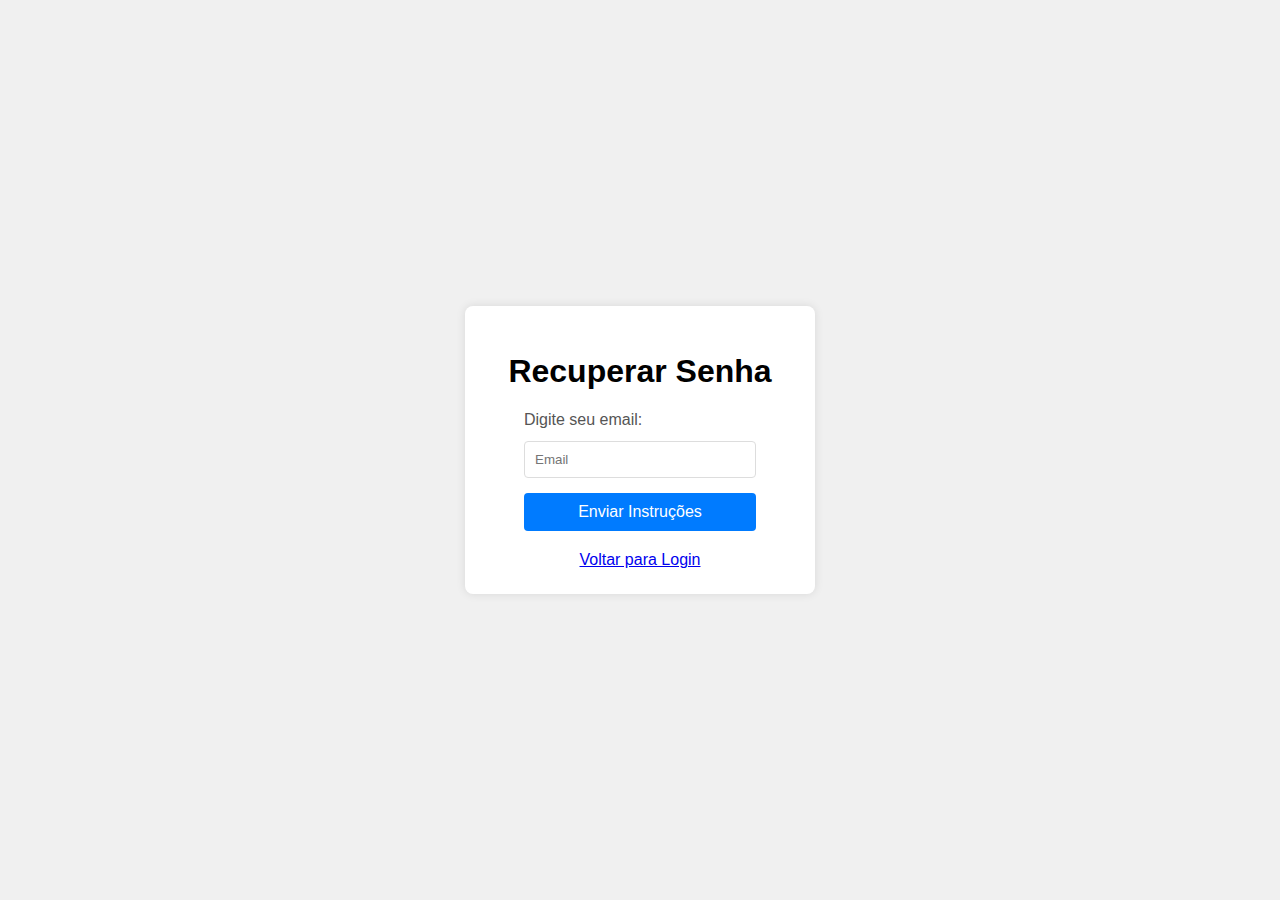
==== esqueceu-senha.html @ 73ef245e "Pag esqueceu-senha" ====
<!DOCTYPE html>
<html lang="pt-BR">
<head>
    <meta charset="UTF-8">
    <meta name="viewport" content="width=device-width, initial-scale=1.0">
    <link rel="stylesheet" href="css/login.css">
    <link rel="shortcut icon" href="favicon.ico" type="image/x-icon">
    <title>Recuperar Senha</title>
</head>
<body>
    <div class="container">
        <header>
            <h1>Recuperar Senha</h1>
        </header>
        <main>
            <form action="" method="post">
                <label for="email" style="padding-bottom: 0.4em;">Digite seu email:</label>
                <input type="email" id="email" name="email" placeholder="Email" required>
                <button type="submit">Enviar Instruções</button>
            </form>
        </main>
        <a href="login.html" id="voltar-login">Voltar para Login</a>
    </div>
</body>
</html>
---- css/login.css ----
@charset "UTF-8";

body {
    font-family: Arial, sans-serif;
    height: 100vh;
    margin: 0;
    display: flex;
    justify-content: center;
    align-items: center;
    background: #f0f0f0;
}

.container {
    background: #fff;
    padding: 25px;
    border-radius: 8px;
    box-shadow: 0 0 10px rgba(0, 0, 0, 0.1);
    width: 300px;
    display: flex;
    flex-direction: column; 
    justify-content: center;
    align-items: center;
}

h1 {
    text-align: center;
}

form {
    display: flex;
    flex-direction: column;
}

label {
    margin-bottom: 5px;
    color: #555;
}

input[type="email"], input[type="password"] {
    padding: 10px;
    margin-bottom: 15px;
    border: 1px solid #ddd;
    border-radius: 4px;
    width: 210px;
}

button {
    padding: 10px;
    background: #007BFF;
    color: white;
    border: none;
    border-radius: 4px;
    cursor: pointer;
    font-size: 16px;
}

button:hover {
    background: #0056b3;
}

#esqueceu-senha, #voltar-login{
    padding: 20px 20px 0px 20px;
}

#esqueceu-senha:hover, #voltar-login:hover{
    color: black;
}
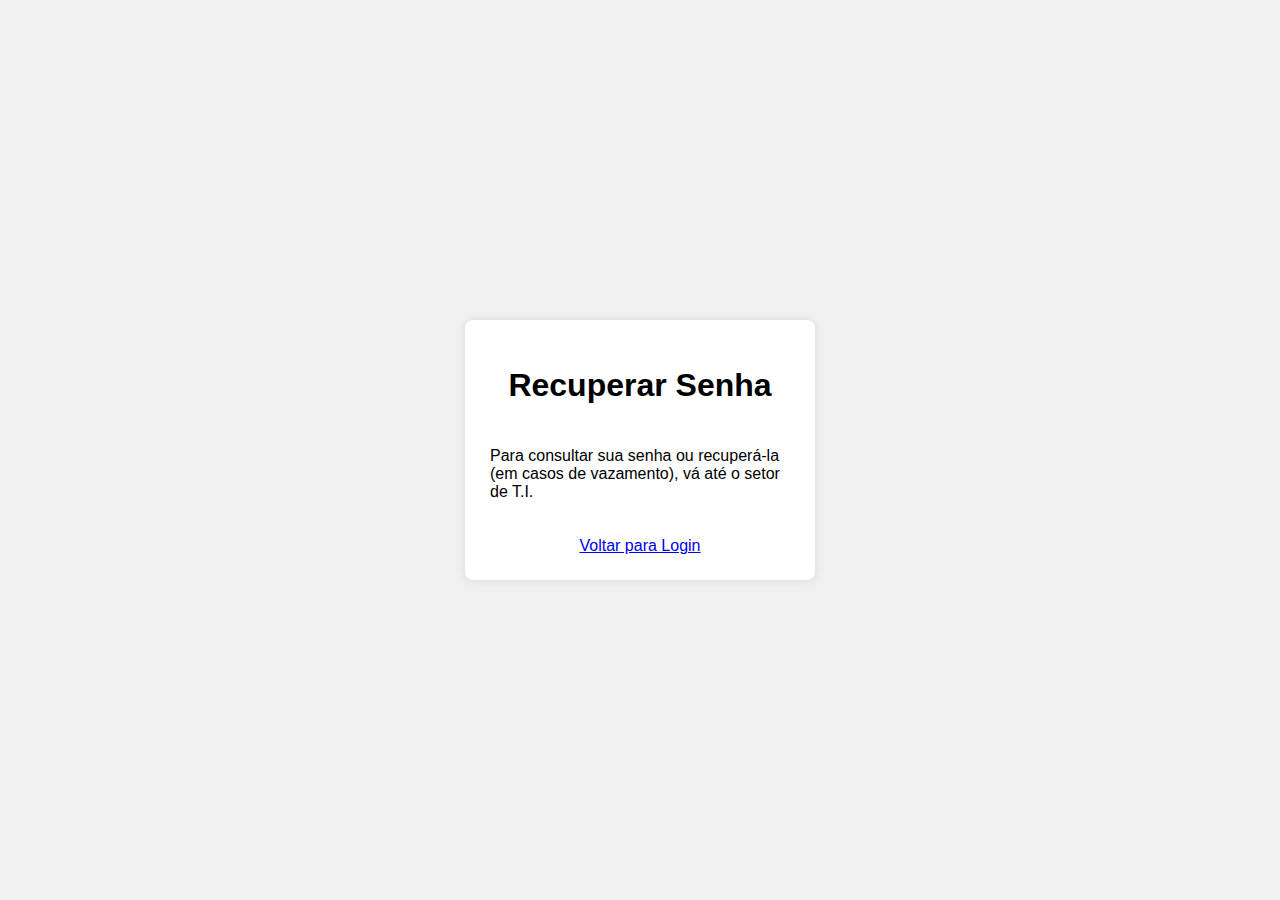
==== commit a5028754: "esqueceu a senha" ====
--- a/esqueceu-senha.html
+++ b/esqueceu-senha.html
@@ -13,11 +13,8 @@
             <h1>Recuperar Senha</h1>
         </header>
         <main>
-            <form action="" method="post">
-                <label for="email" style="padding-bottom: 0.4em;">Digite seu email:</label>
-                <input type="email" id="email" name="email" placeholder="Email" required>
-                <button type="submit">Enviar Instruções</button>
-            </form>
+            <h1></h1>
+            <p>Para consultar sua senha ou recuperá-la (em casos de vazamento), vá até o setor de T.I.</p>
         </main>
         <a href="login.html" id="voltar-login">Voltar para Login</a>
     </div>
--- a/css/login.css
+++ b/css/login.css
@@ -36,7 +36,7 @@
     color: #555;
 }
 
-input[type="email"], input[type="password"] {
+input[type="text"], #matricula, input[type="password"] {
     padding: 10px;
     margin-bottom: 15px;
     border: 1px solid #ddd;
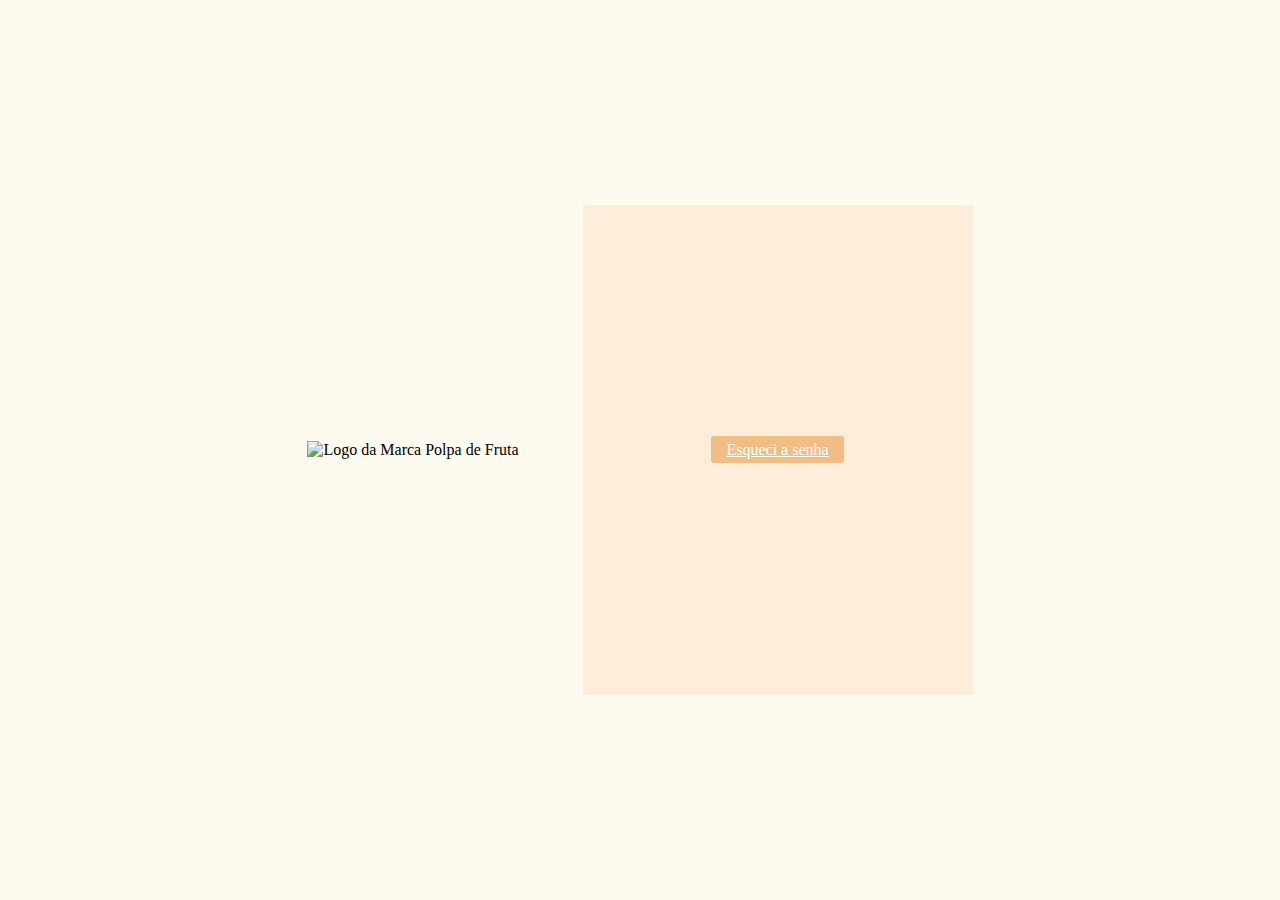
==== commit 196cdcce: "login e comeco do esqueceu a senha" ====
--- a/esqueceu-senha.html
+++ b/esqueceu-senha.html
@@ -1,22 +1,27 @@
 <!DOCTYPE html>
-<html lang="pt-BR">
+<html lang="pt-br">
 <head>
     <meta charset="UTF-8">
     <meta name="viewport" content="width=device-width, initial-scale=1.0">
-    <link rel="stylesheet" href="css/login.css">
-    <link rel="shortcut icon" href="favicon.ico" type="image/x-icon">
-    <title>Recuperar Senha</title>
+    <link rel="stylesheet" href="css/style-esqueceu.css">
+    <link rel="stylesheet" href="backend/estilos/media-query.css">
+    <title>Polpa de Fruta</title>
 </head>
 <body>
-    <div class="container">
-        <header>
-            <h1>Recuperar Senha</h1>
-        </header>
-        <main>
-            <h1></h1>
-            <p>Para consultar sua senha ou recuperá-la (em casos de vazamento), vá até o setor de T.I.</p>
-        </main>
-        <a href="login.html" id="voltar-login">Voltar para Login</a>
+    <div id="logo">
+        <img src="imagens/logo-polpa.png" alt="Logo da Marca Polpa de Fruta">
     </div>
+    <main id="card">
+            <div id="login">
+                <p class="forgot"><a href="../esqueceu-senha.html" class="forgot">Esqueci a senha</a></p>
+            </div>
+    </main>
 </body>
 </html>
+
+<script>
+    function validarNumero(input) {
+        input.value = input.value.replace(/\D/g, '');
+    }
+</script>
+
--- a/css/style-esqueceu.css
+++ b/css/style-esqueceu.css
@@ -0,0 +1,89 @@
+@charset "UTF-8";
+
+body, html {
+    height: 100%;
+    margin: 0;
+    display: flex;
+    justify-content: center;
+    align-items: center;
+    background-color: #FDFBF0;
+}
+
+main#card {
+    display: flex;
+    justify-content: center;
+    min-width: 350px;
+    height: 450px;
+    background-color: #FFEDDA;
+    padding: 20px;
+}
+
+form {
+    display: flex;
+}
+
+p#welcome {
+    display: flex;
+    justify-content: center;
+    justify-items: center;
+    padding: 15px;
+    max-width: 165px;
+    text-align: center;
+    color: white;
+    background-color: #F58C2D;
+    font-family: system-ui,'Segoe UI','Open Sans', 'Helvetica Neue', sans-serif;
+    font-weight: bolder;
+    border-radius: 3px;
+}
+
+#login {
+    display: flex;
+    flex-direction: column;
+    flex-wrap: nowrap;
+    align-content: stretch;
+    justify-content: space-evenly;
+    align-items: center;
+}
+
+ main > div#login > input.inputLogin {
+    padding: 13px 13px 13px 13px;
+    width: 250px;
+    display: flex;
+    border-radius: 3px;
+    border: 1px solid #ccc;
+    outline: none;
+    background-color: #F2BD82;
+    margin-bottom: -15px;
+}
+
+input::placeholder {
+    color: #FAEED9;
+    font-family: system-ui,'Segoe UI','Open Sans', 'Helvetica Neue', sans-serif;
+    font-size: 14.5px;
+    text-align: center;
+}
+
+#entrar {
+    background-color: #F69F4F;
+    border: 0px;
+    padding: 15px 30px 15px 30px;
+    border-radius: 3px;
+    font-weight: bolder;
+    color: white;
+    font-size: 16px;
+}
+
+#entrar:hover {
+    cursor: pointer;
+}
+
+a.forgot {
+    color: white;
+    background-color: #F2BD82;
+    padding: 5px 15px 5px 15px;
+    border-radius: 3px;
+}
+
+#logo {
+    margin-right: 5vw;
+}--- a/backend/estilos/media-query.css
+++ b/backend/estilos/media-query.css
@@ -0,0 +1,56 @@
+@charset "UTF-8";
+
+/* Typical Device Breakpoints
+-------------------------------
+Pequenas telas: até 600px
+Celular: de 600px até 768px
+Tablet: 768px até 992px
+Desktop: 992px até 1200px
+Grandes telas: acima de 1200px
+*/
+
+@media screen and (max-width: 992px) {
+    body {
+        display: flex;
+        flex-direction: column;
+        justify-content: flex-start;
+    }
+
+    main {
+        padding: 50px;
+    }
+
+    #logo {
+        display: flex;
+        margin: 0;
+    }
+
+    img {
+        max-width: 350px;
+        margin-bottom: -50px;
+        margin-top: -50px;
+    }
+}
+
+@media screen and (max-width: 600px) {
+    body {
+        display: flex;
+        flex-direction: column;
+        justify-content: flex-start;
+    }
+
+    main#card {
+        display: flex;
+        min-height: 400px;
+    }
+
+    #logo {
+        display: flex;
+    }
+
+    img {
+        width: 300px;
+        margin-bottom: -50px;
+        margin-top: -50px;
+    }
+}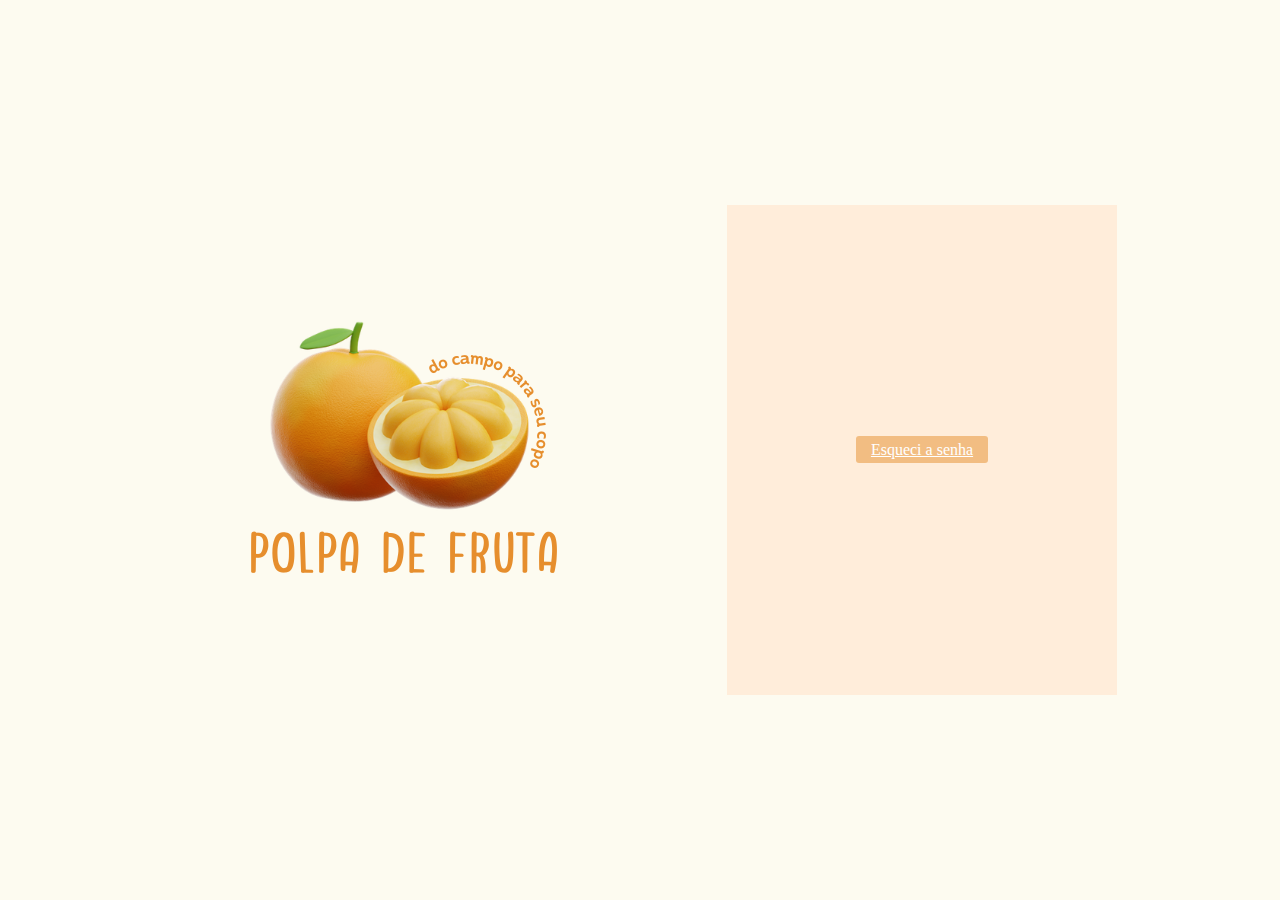
==== commit 8ed58fd2: "Css atauluzado pt.2" ====
--- a/esqueceu-senha.html
+++ b/esqueceu-senha.html
@@ -9,7 +9,7 @@
 </head>
 <body>
     <div id="logo">
-        <img src="imagens/logo-polpa.png" alt="Logo da Marca Polpa de Fruta">
+        <img src="imagens/logo-1.png" alt="Logo da Marca Polpa de Fruta">
     </div>
     <main id="card">
             <div id="login">
--- a/css/style-esqueceu.css
+++ b/css/style-esqueceu.css
@@ -1,5 +1,12 @@
 @charset "UTF-8";
-
+/* Variaveis de cores */
+:root {
+    --cor1: #FFF3df;
+    --co2: #FFE8Bf;
+    --cor3: #FAC596;
+    --cor4: #f68712;
+    --cor5: #A64C14;
+}
 body, html {
     height: 100%;
     margin: 0;
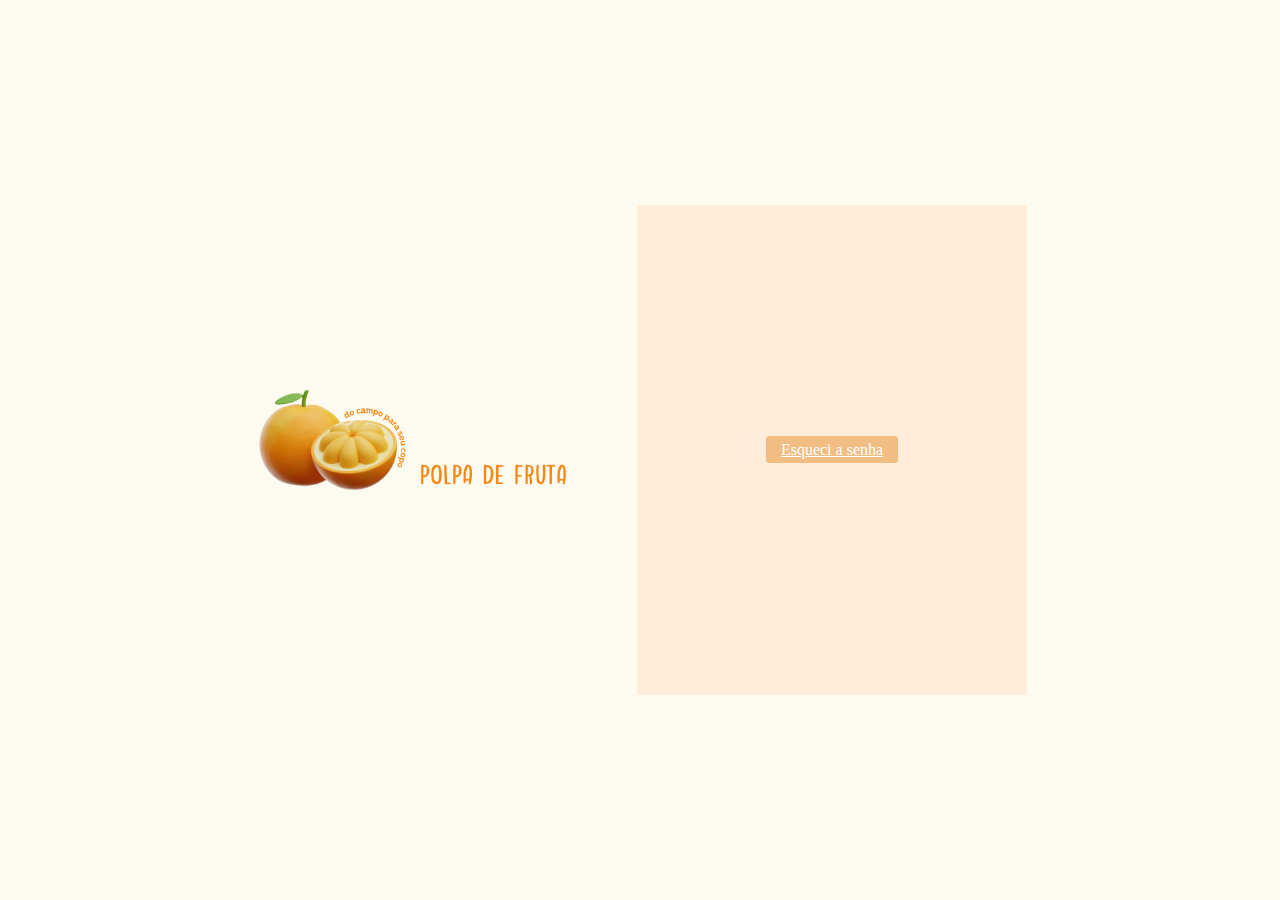
==== commit 0ffbd5a7: "mudanças de espaçamento e logo" ====
--- a/esqueceu-senha.html
+++ b/esqueceu-senha.html
@@ -5,11 +5,12 @@
     <meta name="viewport" content="width=device-width, initial-scale=1.0">
     <link rel="stylesheet" href="css/style-esqueceu.css">
     <link rel="stylesheet" href="backend/estilos/media-query.css">
+    <link rel="shortcut icon" href="favicon.ico" type="image/x-icon">
     <title>Polpa de Fruta</title>
 </head>
 <body>
     <div id="logo">
-        <img src="imagens/logo-1.png" alt="Logo da Marca Polpa de Fruta">
+        <img src="../imagens/logo-1.png" alt="Logo" class="logo" style="width: 20rem; height: 20rem">
     </div>
     <main id="card">
             <div id="login">
